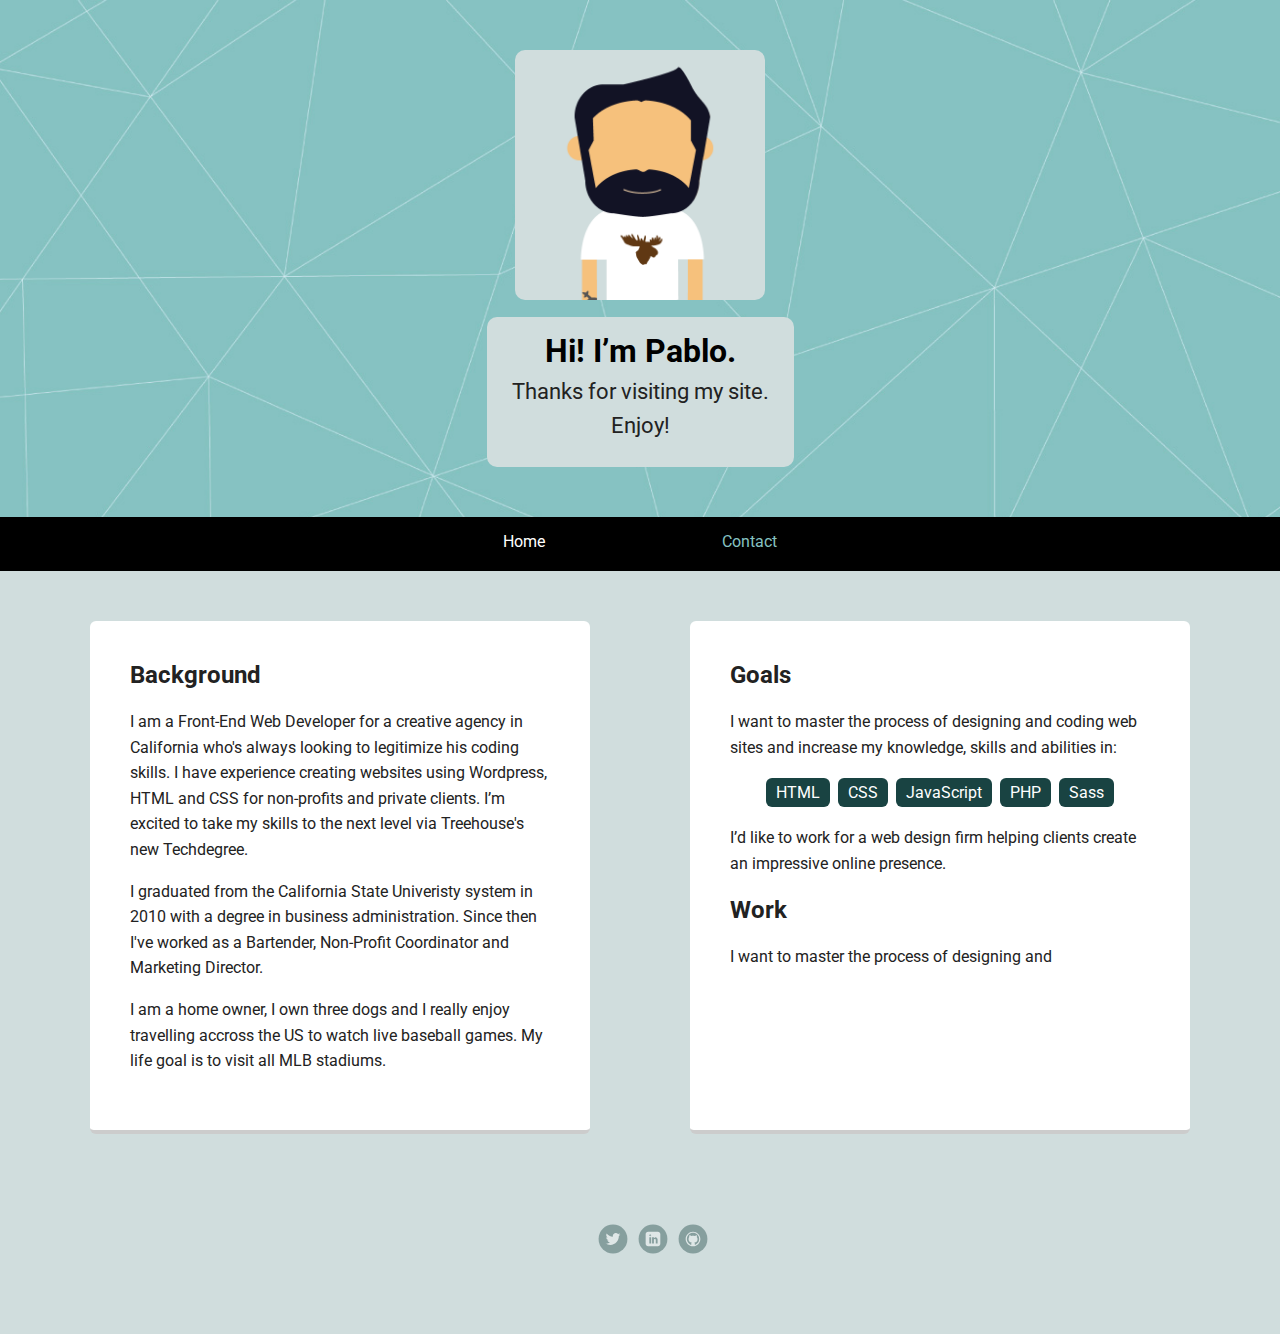
==== contact.html @ 788c7fb4 "Updated Index Content" ====
<!doctype html>
<html lang="en">
<head>
  <meta charset="utf-8">
  <title>Pablo | Front-End Web Developer</title>
  <meta name="viewport" content="width=device-width, initial-scale=1.0">
  <link rel="stylesheet" href="styles.css">
  <link href="https://fonts.googleapis.com/css?family=Muli%7CRoboto:400,300,500,700,900" rel="stylesheet"></head>
  <body>

    <header>
      <img src="images/me.png" alt="Drawing of Pablo Ruiz de Chavez" class="profile-image">
      <div class="copy">
        <h1 class="tag name">Hi! I’m Pablo.</h1>
        <p>Thanks for visiting my site.<br>Enjoy!</p>
      </div>
    </header>
    <div class="main-nav">
        <ul class="nav">
          <li><a href="index.html">Home</a></li>
          <li><a href="contact.html" style="color: #86c2c2;">Contact</a></li>
        </ul>
    </div>

    <main class="flex">
      <div class="card">
        <h2>Background</h2>
        <p>I am a Front-End Web Developer for a creative agency in California who's always looking to legitimize his coding skills. I have experience creating websites using Wordpress, HTML and CSS for non-profits and private clients. I’m excited to take my skills to the next level via Treehouse's new Techdegree.</p>
        <p>I graduated from the California State Univeristy system in 2010 with a degree in business administration. Since then I've worked as a Bartender, Non-Profit Coordinator and Marketing Director.</p>
        <p>I am a home owner, I own three dogs and I really enjoy travelling accross the US to watch live baseball games. My life goal is to visit all MLB stadiums.</p>
      </div>

      <div class="card">
        <h2>Goals</h2>
        <p>I want to master the process of designing and coding web sites and increase my knowledge, skills and abilities in:</p>
        <ul class="skills">
          <li>HTML</li>
          <li>CSS</li>
          <li>JavaScript</li>
          <li>PHP</li>
          <li>Sass</li>
        </ul>
        <p>I’d like to work for a web design firm helping clients create an impressive online presence.</p>
        <h2>Work</h2>
        <p>I want to master the process of designing and</p>
      </div>

    </main>
    <footer>
      <ul>
        <li><a href="#" class="social twitter">Twitter</a></li>
        <li><a href="#" class="social linkedin">LinkedIn</a></li>
        <li><a href="#" class="social github">Github</a></li>
      </ul>

    </footer>
  </body>
  </html>
---- styles.css ----
/* Global Layout Set-up */
* {
  box-sizing: border-box;
}

body {
  margin: 0;
  padding: 0;
  text-align: center;
  font-family: 'Roboto', sans-serif;
  color: #222;
  background: #d0dddd;
}
/* Link Styles */

a {
  text-decoration: none;
  color: white;
}
a:hover {
  color: #6633ff;
}

/* Section Styles */

.main-nav {
  width: 100%;
  background: #000;
  min-height: 30px;
  padding: 10px 30%;
  position: inherit;
  text-align: center;
}
.nav {
  display: flex;
  justify-content: space-around;
  font-weight: 700;
  list-style-type: none;
  margin: 0 auto;
  padding: 0;
}

.nav .page-name {
    display: block;
    margin-right: auto;
    color: white;
}
.nav li {
  padding: 5px 10px 10px 10px;
}
.nav a {
  transition: all .2s;
  font-weight: 400;
}
.nav a:hover {
  color: #86c2c2;
}

header {
  text-align: center;
  background: url('images/background.jpg') no-repeat top center ;
  background-size: cover;
  overflow: hidden;
  padding: 0 0 40px 0;
}
header {
  line-height: 1.5;
}
header .profile-image {
  margin-top: 50px;
  width: 250px;
  height: 250px;
  border-radius: 10px;
  transition: all .5s;
}
header .profile-image:hover {
  transform: scale(1.2) rotate(5deg);
}
.copy h1 {
  font-size: 2em;
  color: black;
  margin: 0;
}
.copy p {
font-size: 1.4em;
margin: 0;
}
.copy {
  background-color: #d0dddd;
  padding: 10px 25px 25px 25px;
  border-radius: 10px;
  display: table;
  margin: 10px auto;
}
.location {
  background-color: #222;
  color: yellow;
}
.card {
  margin: 30px;
  padding: 20px 40px 40px;
  max-width: 500px;
  text-align: left;
  background: #fff;
  border-bottom: 4px solid #ccc;
  border-radius: 6px;
  transition: all .5s;
}

ul.skills {
  padding: 0;
  text-align: center;
}

.skills li {
  border-radius: 6px;
  display: inline-block;
  background: #194342;
  color: white;
  padding: 5px 10px;
  margin: 2px;
}

footer {
  width: 100%;
  min-height: 30px;
  padding: 20px 0 40px 20px;
}

footer .copyright {
  top: -8px;
  font-size: .75em;
}

footer ul {
  list-style-type: none;
  margin: 0;
  padding: 0;
}

footer ul li {
  display: inline-block;
}

a.social {
  display: inline-block;
  text-indent: -9999px;
  margin-left: 5px;
  width: 30px;
  height: 30px;
  background-size: 30px 30px;
  opacity: .4;
  transition: all .5s;
}
a.twitter {
  background-image: url(images/twitter.svg);
}
a.linkedin {
  background-image: url(images/linkedin.svg);
}
a.github {
  background-image: url(images/github.svg);
}
a.social:hover {
  opacity: 1;
}
.clearfix {
  clear: both;
}

/* Styles for larger screens */
@media screen and (min-width: 720px) {

  .flex {
      display: -ms-flexbox;      /* TWEENER - IE 10 */
      display: flex;
      max-width: 1200px;
      -ms-flex-pack: distribute;
      justify-content: space-around;
      margin: 0 auto;
  }

  header {
    min-height: 470px;
  }

  .nav {
    max-width: 1200px;
    padding: 0 30px;
  }


  main {
    padding-top: 20px;
  }

  main p {
    line-height: 1.6em;
  }

  footer {
    font-size: 1.3em;
    max-width: 1200px;
    margin: 40px auto;
  }

}

/* Lightbox */

.lightbox {
	display: none;
	position: fixed;
	z-index: 999;
	width: 100%;
	height: 100%;
	text-align: center;
	top: 0;
	left: 0;
	background: rgba(0,0,0,0.8);
}

.lightbox img {
	max-width: 90%;
	max-height: 80%;
	margin-top: 2%;
}

.lightbox:target {
	outline: none;
	display: block;
}

.img {
  width:23.5%;
}
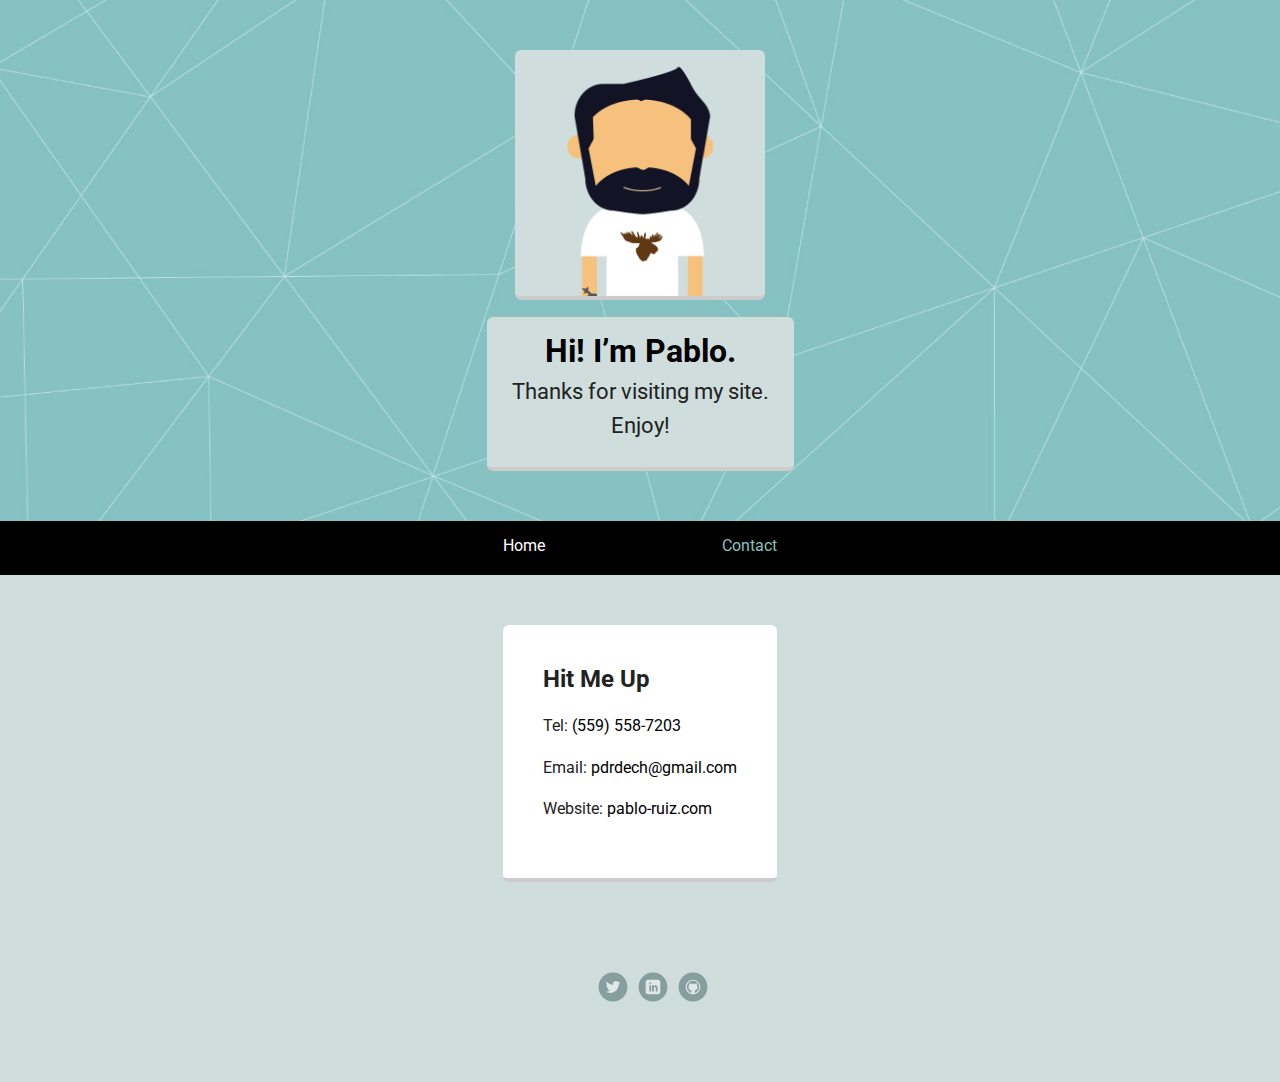
==== commit f0fc7a62: "Finished Contact Page" ====
--- a/contact.html
+++ b/contact.html
@@ -24,33 +24,17 @@
 
     <main class="flex">
       <div class="card">
-        <h2>Background</h2>
-        <p>I am a Front-End Web Developer for a creative agency in California who's always looking to legitimize his coding skills. I have experience creating websites using Wordpress, HTML and CSS for non-profits and private clients. I’m excited to take my skills to the next level via Treehouse's new Techdegree.</p>
-        <p>I graduated from the California State Univeristy system in 2010 with a degree in business administration. Since then I've worked as a Bartender, Non-Profit Coordinator and Marketing Director.</p>
-        <p>I am a home owner, I own three dogs and I really enjoy travelling accross the US to watch live baseball games. My life goal is to visit all MLB stadiums.</p>
+        <h2>Hit Me Up</h2>
+        <p>Tel: <a href="tel:559-558-7203">(559) 558-7203</a></p>
+        <p>Email: <a href="mailto:pdrdech@gmail.com">pdrdech@gmail.com</a></p>
+        <p>Website: <a href="http://pablo-ruiz.com" target="_blank">pablo-ruiz.com</a></p>
       </div>
-
-      <div class="card">
-        <h2>Goals</h2>
-        <p>I want to master the process of designing and coding web sites and increase my knowledge, skills and abilities in:</p>
-        <ul class="skills">
-          <li>HTML</li>
-          <li>CSS</li>
-          <li>JavaScript</li>
-          <li>PHP</li>
-          <li>Sass</li>
-        </ul>
-        <p>I’d like to work for a web design firm helping clients create an impressive online presence.</p>
-        <h2>Work</h2>
-        <p>I want to master the process of designing and</p>
-      </div>
-
     </main>
     <footer>
       <ul>
-        <li><a href="#" class="social twitter">Twitter</a></li>
-        <li><a href="#" class="social linkedin">LinkedIn</a></li>
-        <li><a href="#" class="social github">Github</a></li>
+        <li><a href="https://twitter.com/pabloruizchavez" target="_blank" class="social twitter">Twitter</a></li>
+        <li><a href="https://www.linkedin.com/in/pabloruizdechavez" target="_blank" class="social linkedin">LinkedIn</a></li>
+        <li><a href="https://github.com/pablo-ruizchavez" target="_blank" class="social github">Github</a></li>
       </ul>
 
     </footer>
--- a/styles.css
+++ b/styles.css
@@ -15,10 +15,11 @@
 
 a {
   text-decoration: none;
-  color: white;
+  color: black;
+  transition: all .2s;
 }
 a:hover {
-  color: #6633ff;
+  color: #86c2c2;
 }
 
 /* Section Styles */
@@ -49,6 +50,7 @@
   padding: 5px 10px 10px 10px;
 }
 .nav a {
+  color: white;
   transition: all .2s;
   font-weight: 400;
 }
@@ -71,10 +73,12 @@
   width: 250px;
   height: 250px;
   border-radius: 10px;
-  transition: all .5s;
+  transition: all .2s;
+  border-bottom: 4px solid #ccc;
+  border-radius: 6px;
 }
 header .profile-image:hover {
-  transform: scale(1.2) rotate(5deg);
+  transform: scale(1.3) rotate(-5deg);
 }
 .copy h1 {
   font-size: 2em;
@@ -91,6 +95,8 @@
   border-radius: 10px;
   display: table;
   margin: 10px auto;
+  border-bottom: 4px solid #ccc;
+  border-radius: 6px;
 }
 .location {
   background-color: #222;
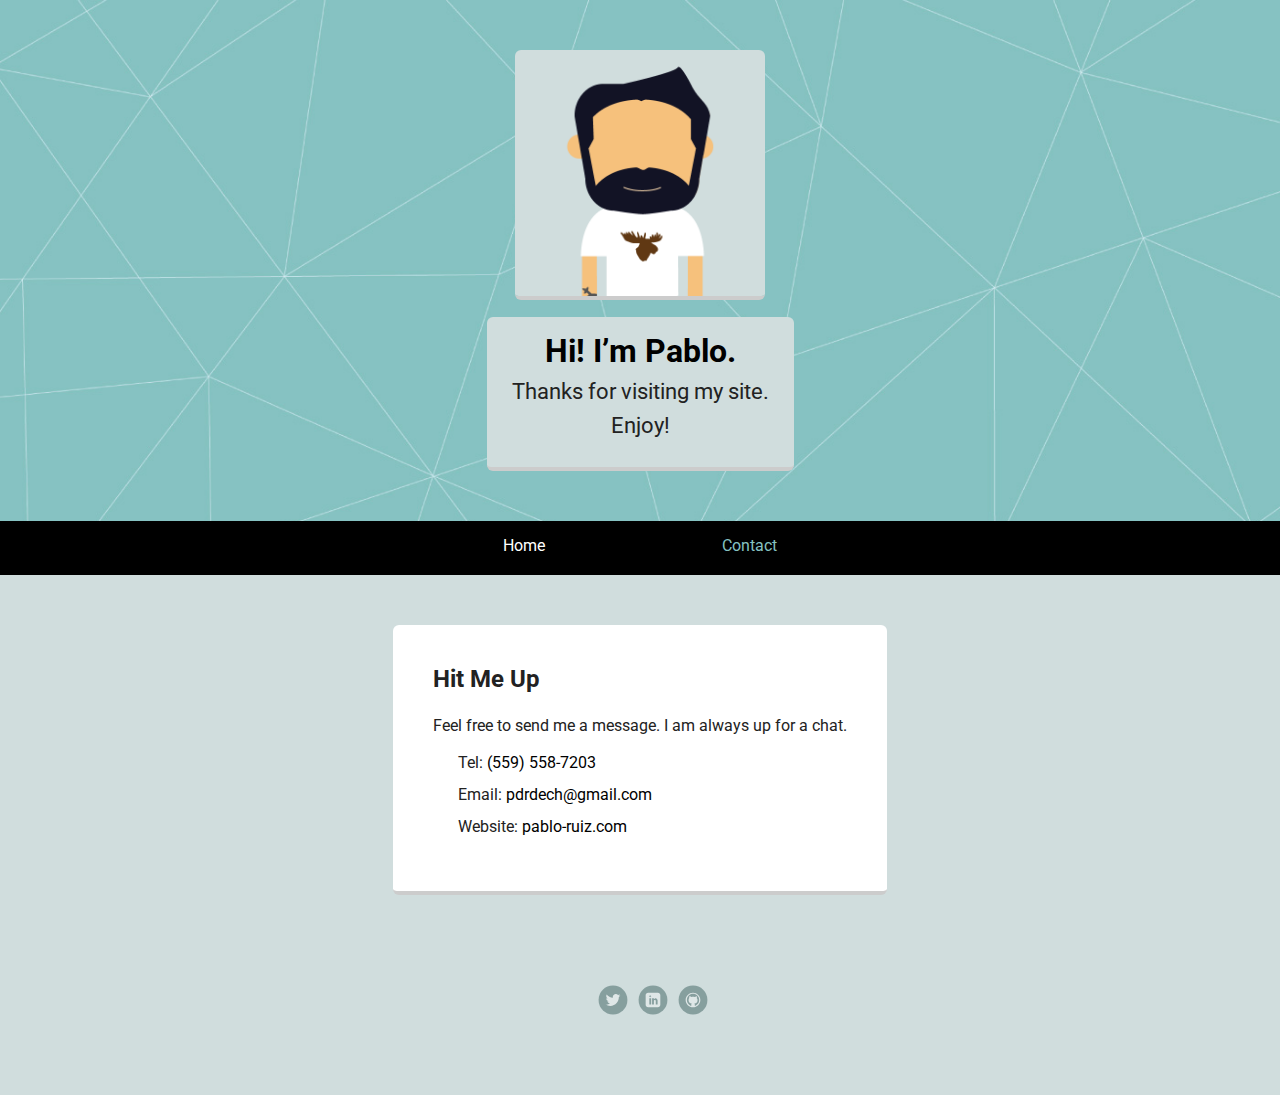
==== commit ca889a26: "Final Edits" ====
--- a/contact.html
+++ b/contact.html
@@ -18,16 +18,17 @@
     <div class="main-nav">
         <ul class="nav">
           <li><a href="index.html">Home</a></li>
-          <li><a href="contact.html" style="color: #86c2c2;">Contact</a></li>
+          <li><a href="#" style="color: #86c2c2;">Contact</a></li>
         </ul>
     </div>
 
     <main class="flex">
       <div class="card">
         <h2>Hit Me Up</h2>
-        <p>Tel: <a href="tel:559-558-7203">(559) 558-7203</a></p>
-        <p>Email: <a href="mailto:pdrdech@gmail.com">pdrdech@gmail.com</a></p>
-        <p>Website: <a href="http://pablo-ruiz.com" target="_blank">pablo-ruiz.com</a></p>
+        <p>Feel free to send me a message. I am always up for a chat.</p>
+        <p class="indent">Tel: <a href="tel:559-558-7203">(559) 558-7203</a></p>
+        <p class="indent">Email: <a href="mailto:pdrdech@gmail.com">pdrdech@gmail.com</a></p>
+        <p class="indent">Website: <a href="http://pablo-ruiz.com" target="_blank">pablo-ruiz.com</a></p>
       </div>
     </main>
     <footer>
--- a/styles.css
+++ b/styles.css
@@ -125,6 +125,11 @@
   color: white;
   padding: 5px 10px;
   margin: 2px;
+}
+
+.indent {
+  padding-left: 25px;
+  line-height: 1em;
 }
 
 footer {
